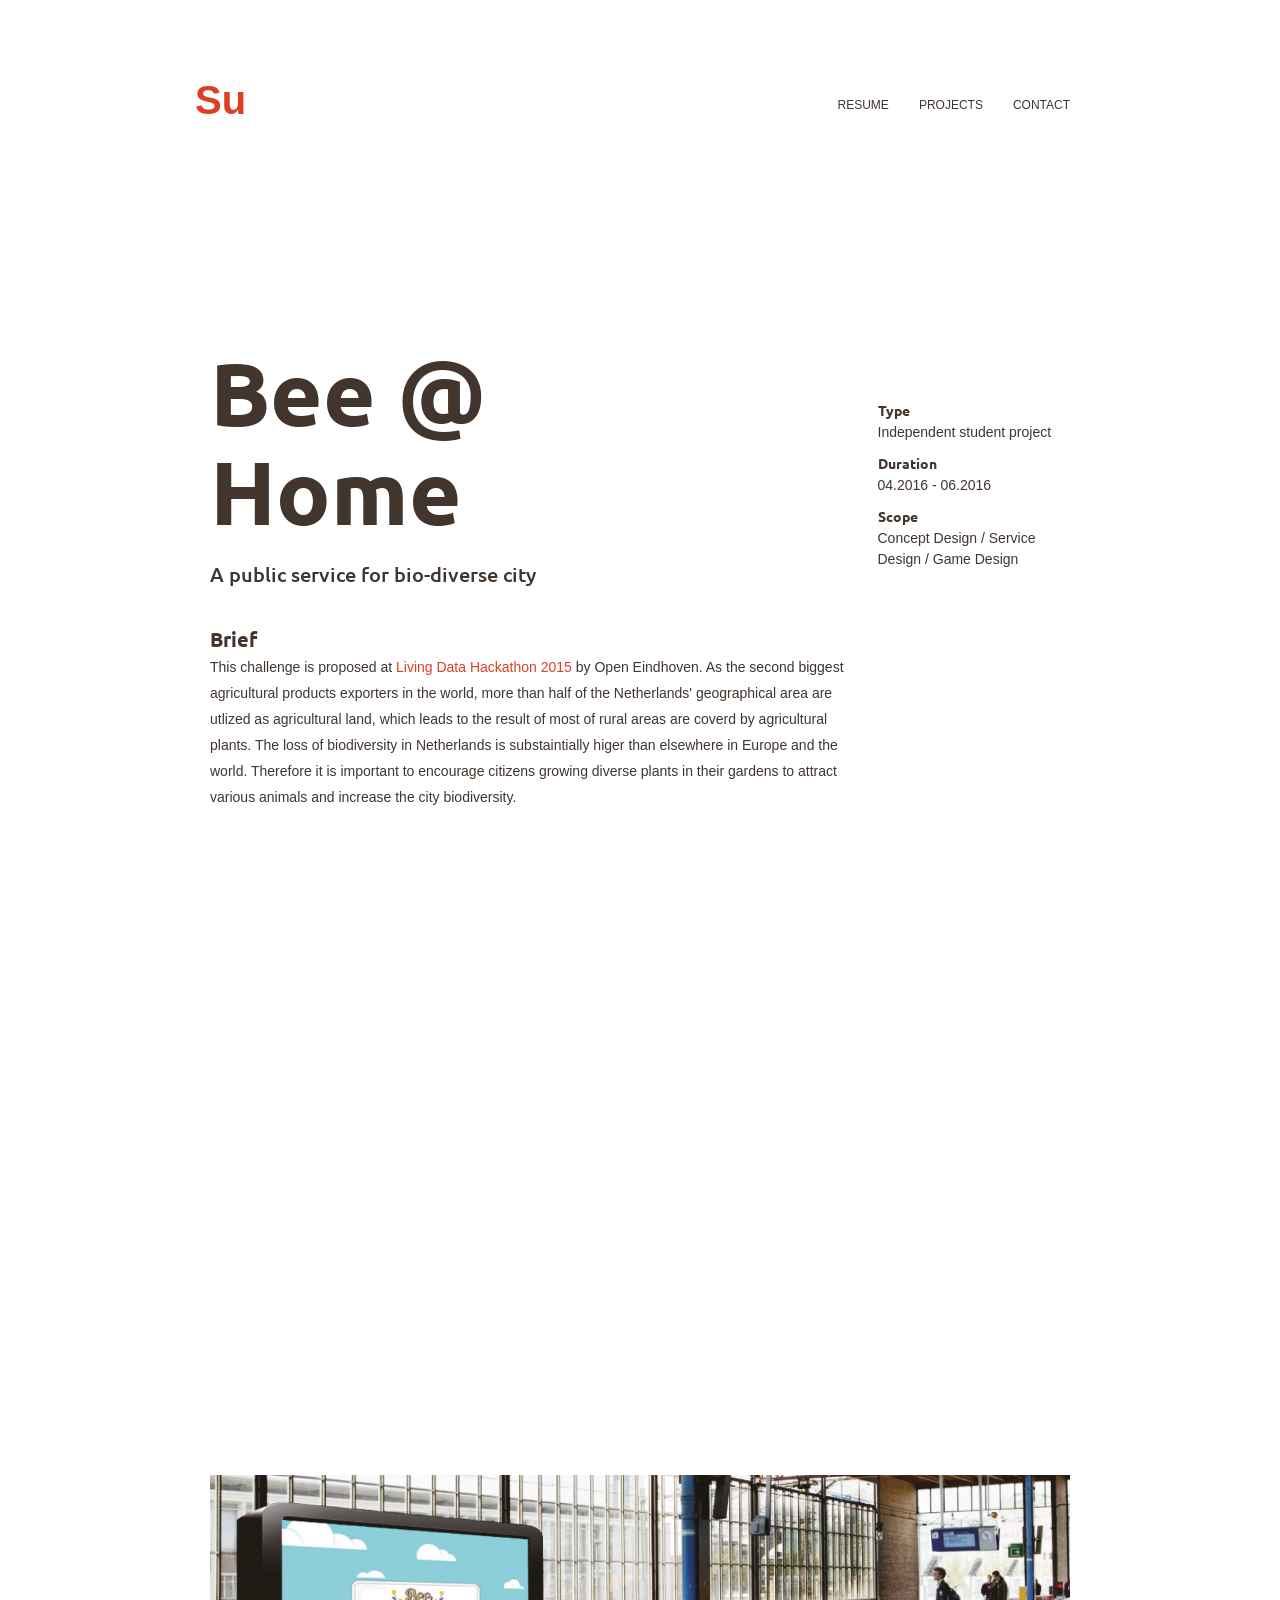
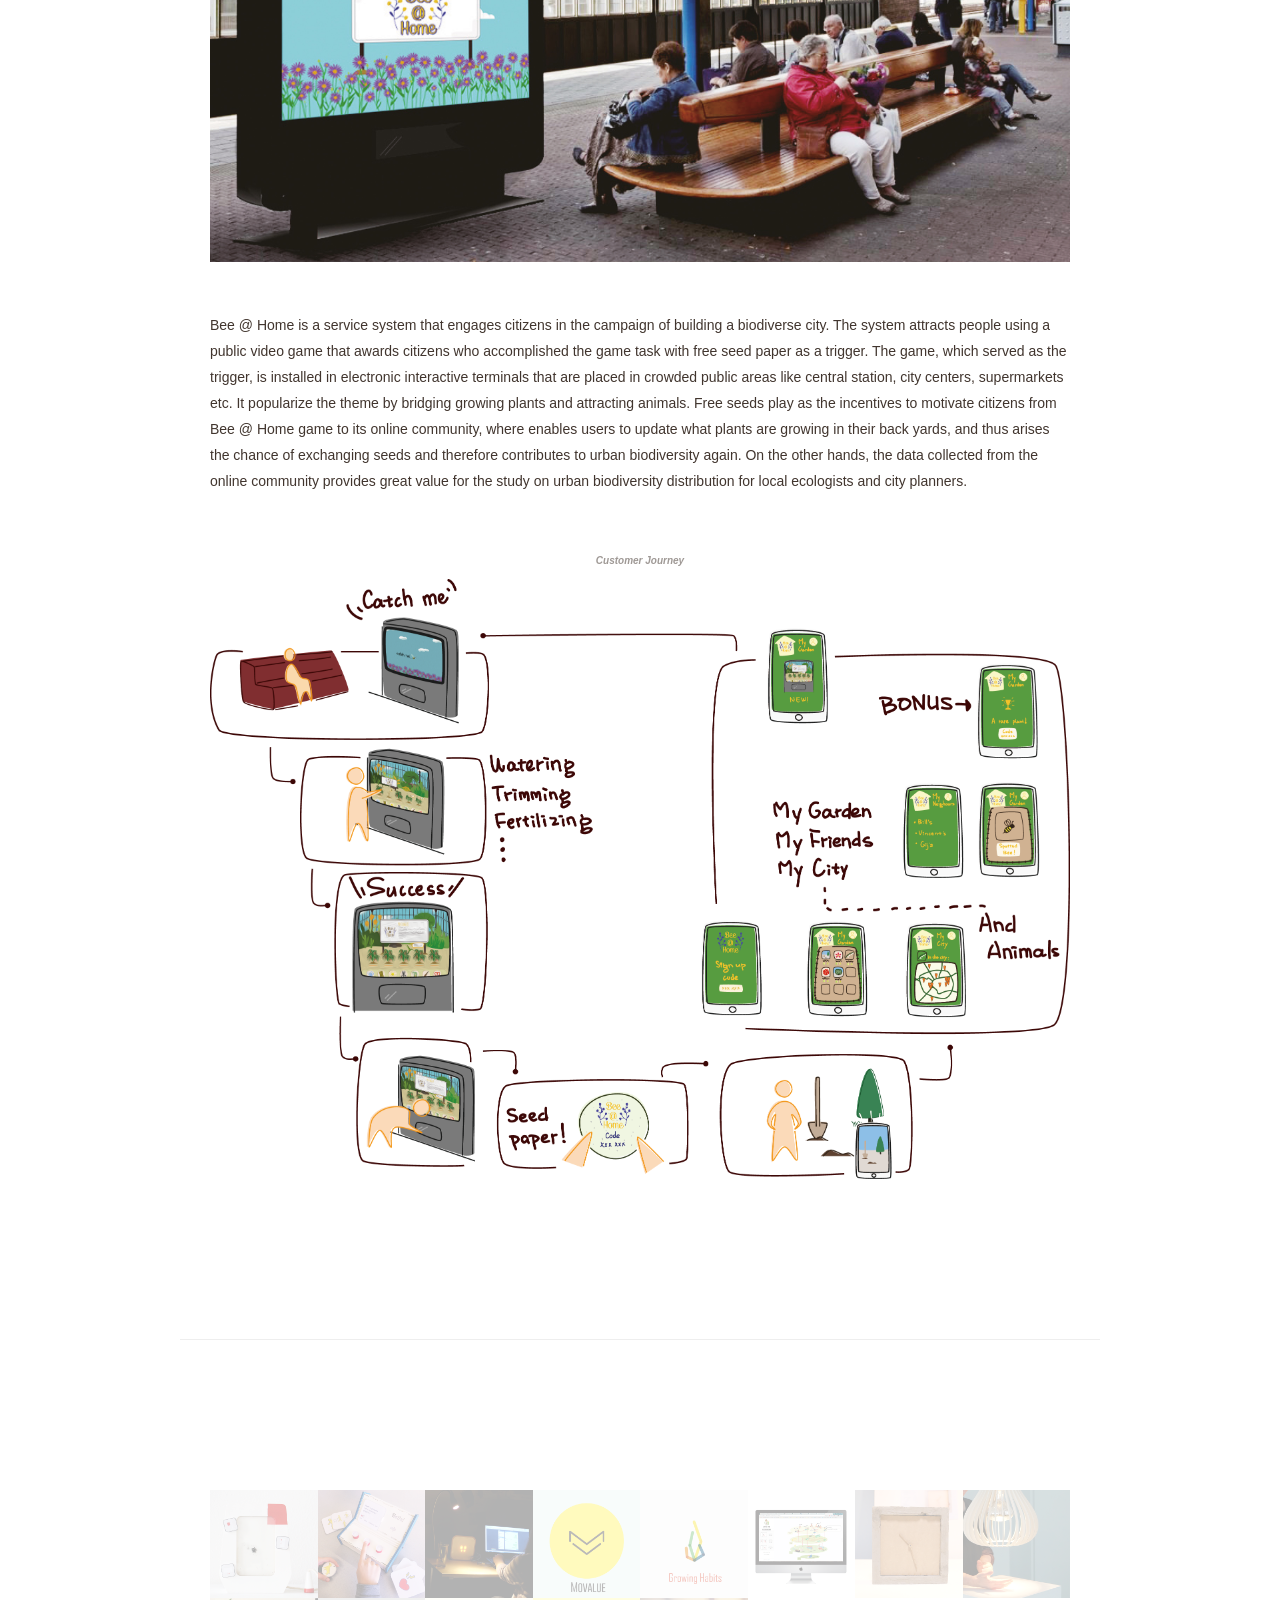
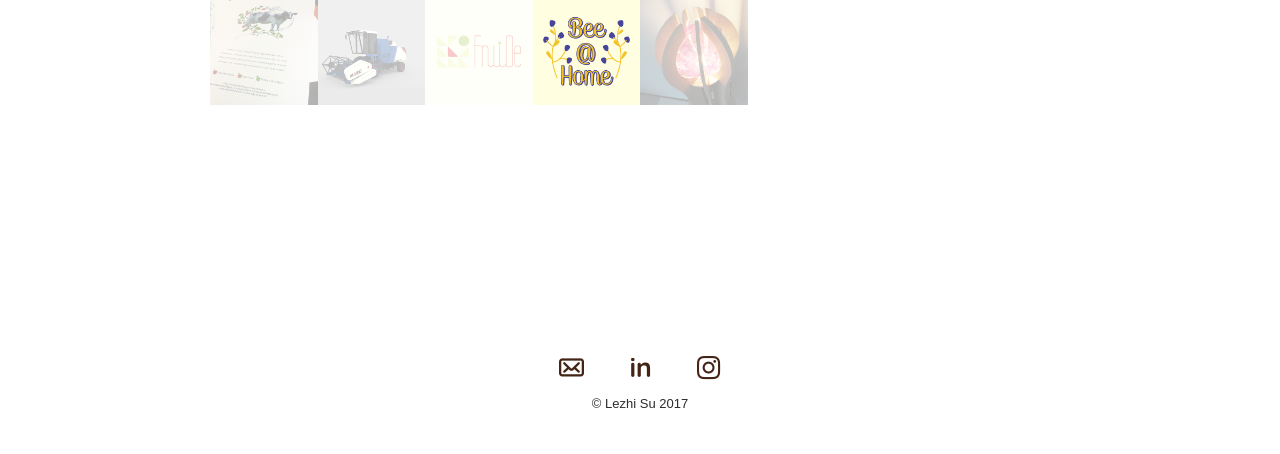
==== bee.html @ 1b553c92 "l.su" ====
<!DOCTYPE html>
<html lang="en">

<head>

    <meta charset="utf-8">
    <meta http-equiv="X-UA-Compatible" content="IE=edge">
    <meta name="viewport" content="width=device-width, initial-scale=1">
    <meta name="description" content="">
    <meta name="author" content="">

    <title>Lezhi Su</title>

    <!-- Bootstrap Core CSS -->
    <link rel="stylesheet" type="text/css" href="css/bootstrap.css">
    <link rel="stylesheet" type="text/css" href="css/bootstrap.min.css">
    <link rel="stylesheet" type="text/css" href="normalize.css">
    <link rel="stylesheet" type="text/css" href="css/style.css" media="screen">

    <!-- Custom CSS -->
    <link href="css/project.css" rel="stylesheet">

    <!-- HTML5 Shim and Respond.js IE8 support of HTML5 elements and media queries -->
    <!-- WARNING: Respond.js doesn't work if you view the page via file:// -->
    <!--[if lt IE 9]>
        <script src="https://oss.maxcdn.com/libs/html5shiv/3.7.0/html5shiv.js"></script>
        <script src="https://oss.maxcdn.com/libs/respond.js/1.4.2/respond.min.js"></script>
    <![endif]-->

    <link href='http://fonts.googleapis.com/css?family=Ubuntu:300,400,500,700' rel='stylesheet' type='text/css'>
    <link href='http://fonts.googleapis.com/css?family=OpenSans:300,400,500,700' rel='stylesheet' type='text/css'>


</head>

<body>

<!-- Navigation -->
    <nav class="navbar navbar-inverse navbar-static-top" role="navigation">
        <div class="content-container">
            <!-- Brand and toggle get grouped for better mobile display -->
            <div class="navbar-header">
                <button type="button" class="navbar-toggle" data-toggle="collapse" data-target="#bs-example-navbar-collapse-1">
                    <span class="sr-only">Toggle navigation</span>
                    <span class="icon-bar"></span>
                    <span class="icon-bar"></span>
                    <span class="icon-bar"></span>
                </button>
                <a class="navbar-brand" href="index.html"><span id="lezhi">Lezhi</span><span>Su</span></a>
            </div>
            <!-- Collect the nav links, forms, and other content for toggling -->
            <div class="collapse navbar-collapse" id="bs-example-navbar-collapse-1">
                <ul class="nav navbar-nav">
                    <li>
                        <a href="LezhiSu_CV.pdf">RESUME</a>
                    </li>
                    <li>
                        <a href="index.html#projects">PROJECTS</a>
                    </li>
                    <!-- <li>
                        <a href="#">SLASH</a>
                    </li> -->
                    <li>
                        <a href="index.html#contact">CONTACT</a>
                    </li>
                </ul>
            </div>
            <!-- /.navbar-collapse -->
        </div>
        <!-- /.container -->
    </nav>

    
    <!-- Page Content -->
    <div class="content-container" id="project-el">
        <div class="row title-row">
            <div class="col-sm-9 project-title">
                <h2><span class="main-title">Bee @ <br>Home</span>
                <br><br>A public service for bio-diverse city</h2>
            </div>
            <div class="col-sm-3 project-type">
                <div>
                    <p><b>Type</b></p>
                    <p class="gap-para">Independent student project</p>    
                </div>
                <div>
                    <p><b>Duration</b></p>
                    <p class="gap-para">04.2016 - 06.2016</p>
                </div>
                <div>
                    <p><b>Scope</b></p>
                    <p class="gap-para">Concept Design / Service Design / Game Design</p>
                </div> 
            </div>
        </div>

        <div class="row">
            <div class="col-sm-9">
                <p class="chapter-name">Brief</p>
                <p class="para">
                    This challenge is proposed at <a href="http://openeindhoven.nl/archief/2015-2/living-data-hackathon/">Living Data Hackathon 2015</a> by Open Eindhoven. As the second biggest agricultural products exporters in the world, more than half of the Netherlands' geographical area are utlized as agricultural land, which leads to the result of most of rural areas are coverd by agricultural plants. The loss of biodiversity in Netherlands is substaintially higer than elsewhere in Europe and the world. Therefore it is important to encourage citizens growing diverse plants in their gardens to attract various animals and increase the city biodiversity.
                </p>
            </div>
            <div class="col-sm-3">
            </div>
        </div>

        <div class="row">
            <div class="col-sm-12">
                <iframe src="https://player.vimeo.com/video/137248889" width="100%" height="500" frameborder="0" webkitallowfullscreen mozallowfullscreen allowfullscreen></iframe>
            </div>
        </div>

        <div class="row space-row"></div>

        <div class="row image-row">
            <div class="col-sm-12">
                <img src="img/bee/bee_title.jpg">
            </div>
        </div>

        <div class="row two-col-row">
            <div class="col-sm-12">
                <p class="para">Bee @ Home is a service system that engages citizens in the campaign of building a biodiverse city. The system attracts people using a public video game that awards citizens who accomplished the game task with free seed paper as a trigger. The game, which served as the trigger, is installed in electronic interactive terminals that are placed in crowded public areas like central station, city centers, supermarkets etc. It popularize the theme by bridging growing plants and attracting animals. Free seeds play as the incentives to motivate  citizens from Bee @ Home game to its online community, where enables users to update what plants are growing in their back yards, and thus  arises the chance of exchanging seeds and therefore contributes to urban biodiversity again. On the other hands, the data collected from the online community provides great value for the study on urban biodiversity distribution for local ecologists and city planners.</p>
            </div>
        </div>

        <div class="row image-row">
            <p class="note"><b><em>Customer Journey</em></b></p>
            <div class="col-sm-12">
                <img src="img/bee/bee_customer journey.png">
            </div>
        </div>
    </div>

    <hr>

    <div class="image_grid" id="project-overview">
        <div class="col-sm-12">
            <ul id="list" class="da-thumbs">
                <li>
                    <a href="el.html">
                        <img src="img/intro pics/intropic_el.jpg" alt="img">
                    </a>
                </li>
                <li>
                    <a href="mydaymydata.html">
                        <img src="img/intro pics/intropic_data.jpg" alt="img">
                    </a>
                </li>
                <li>
                    <a href="staywithyou.html">
                        <img src="img/intro pics/intropic_stay.jpg" alt="img" >
                    </a>
                </li>
                <li>
                    <a href="movalue.html">
                        <img src="img/intro pics/intropic_movalue.jpg" alt="img">
                    </a>
                </li> 
                <li>
                    <a href="bush.html">
                        <img src="img/intro pics/intropic_bush.jpg" alt="img">
                    </a>
                </li> 
                <li>
                    <a href="bob.html">
                        <img src="img/intro pics/intropic_bob.jpg" alt="img">
                    </a>
                </li> 
                <li>
                    <a href="silentwitness.html">
                        <img src="img/intro pics/intropic_silent.jpg" alt="img">
                    </a>
                </li>
                <li>
                    <a href="transformativeheating.html">
                        <img src="img/intro pics/intropic_dementia.jpg" alt="img">
                    </a>
                </li>
                <li>
                    <a href="milk&apple.html">
                        <img src="img/intro pics/intropic_milk.jpg" alt="img">
                    </a>
                </li>
                <!-- <li>
                    <a href="ratio.html">
                        <img src="img/intro pics/intropic_ratio.jpg" alt="img">
                    </a>
                </li> --> 
                <li>
                    <a href="combineharvester.html">
                        <img src="img/intro pics/intropic_combine.jpg" alt="img">
                    </a>
                </li> 
                <li>
                    <a href="fruide.html">
                        <img src="img/intro pics/intropic_fruide.jpg" alt="img">
                    </a>
                </li> 
                <li>
                    <a href="bee.html">
                        <img src="img/intro pics/intropic_bee.jpg" alt="img" style="opacity:1">
                    </a>
                </li>
                <li>
                    <a href="nest.html">
                        <img src="img/intro pics/intropic_nest.jpg" alt="img">
                    </a>
                </li>
                <div style="clear:both;"></div>                
            </ul>
        </div>
    </div> 

    <div class="site-footer" id="contact">
        <ul>   
            <li>
                <a href="mailto:seetasusu@gmail.com" target="_blank"><img src="img/contact_email.png">
                </a>
            </li>
            <li>
                <a href="https://www.linkedin.com/in/lezhisu/" target="_blank"><img src="img/contact_in.png">
                </a>
            </li>
            <li>
                <a href="https://www.instagram.com/seetasu/" target="_blank"><img src="img/contact_ins.png">
                </a>
            </li>
        </ul>
        <p> © Lezhi Su 2017</p>
    </div>



    <!-- jQuery -->
    <script src="js/jquery.js"></script>

    <!-- Bootstrap Core JavaScript -->
    <script src="js/bootstrap.min.js"></script>


    <script src="js/project.js"></script>

</body>

</html>
---- css/style.css ----
/* Portolio Hover */
.da-thumbs li ,
.da-thumbs li  img {
	display: block;
	position: relative;
	width: 100%;
}
.da-thumbs li  {
	overflow: hidden;
}
.da-thumbs li  article {
	position: absolute;
	background-color: rgba(255,255,255,0.98);
	background-repeat:repeat;
	width: 100%;
	height: 100%;
}
.da-thumbs li  article.da-animate {
	-webkit-transition: all 0.2s ease;
	-moz-transition: all 0.2s ease-in-out;
	-o-transition: all 0.2s ease-in-out;
	-ms-transition: all 0.2s ease-in-out;
	transition: all 0.2s ease-in-out;
}
/* Initial state classes: */
.da-slideFromTop {
	left: 0px;
	top: -100%;
}
.da-slideFromBottom {
	left: 0px;
	top: 100%;
}
.da-slideFromLeft {
	top: 0px; 
	left: -100%;
}
.da-slideFromRight {
	top: 0px;
	left: 100%;
}
/* Final state classes: */
.da-slideTop {
	top: 0px;
}
.da-slideLeft {
	left: 0px;
}
.da-thumbs li  article a {
	color:#fff;
	padding:20px;
	display:block;
}

.da-thumbs {
text-align:center;
}

.da-thumbs li  article h3{
color:#442414;
padding-top:20%;
line-height: 39px;
}

.da-thumbs li  article p{
margin-bottom:10px;
color:#442414;
display:block;
padding-left: 10%;
padding-right: 10%;
padding-top: 10%;
font-size: 16px;
line-height: 20px;
}

.da-thumbs li  article span{
display:inline-block;
}

.portfolio_2col article h3{
padding-top:70px !important;
}

/* Image Grid */
.image_grid {
	overflow:hidden;
	width:100%;
	position:relative;
}

.image_grid ul
{
	width: 100%;
}

.image_grid li{
	float: left;
	line-height: 17px;
	color: #686f74;
	list-style:none;
	overflow:hidden;
	text-align:center;
	width: 100%;
	margin: 0;
}

#project-overview ul li
{
  width: 12.5%;
}

@media only screen and (max-width: 767px) {

.image_grid{
width:100%;
}

.image_grid li img{
/*width:220px;*/
}

#project-overview ul li
{
  width: 33.3%;
}

.portfolio_4col .da-thumbs li article h3{
padding-top:70px;
}

.portfolio_3col .da-thumbs li article h3{
padding-top:50px;
}

.portfolio_2col .da-thumbs li article h3{
padding-top:53px !important;
}

}

 @media only screen and (min-width: 480px) and (max-width: 767px) {

.image_grid{
width:100%;
}

.image_grid li{
/*width:178px !important;*/
}

#project-overview ul li
{
  width: 20%;
}

.portfolio_4col .da-thumbs li article h3{
padding-top:58px;
}

.portfolio_3col .da-thumbs li article h3{
padding-top:34px;
}

.portfolio_2col .da-thumbs li article h3{
padding-top:23px !important;
}

}
---- css/project.css ----
/*
 * Start Bootstrap - Business Frontpage (http://startbootstrap.com/)
 * Copyright 2013-2016 Start Bootstrap
 * Licensed under MIT (https://github.com/BlackrockDigital/startbootstrap/blob/gh-pages/LICENSE)
 */



/*------------by seeta--------------*/

/*structre*/

/*---basic for pages*/
/*---navigation*/
/*---project title and detials-----*/
/*---basic for rows*/
/*-----------basic for project------------*/
/*-----------project EL------------*/


/*---basic for pages*/
body {
    /*padding-top: 50px;  Required padding for .navbar-fixed-top. Remove if using .navbar-static-top. Change if height of navigation changes. */
    font-family: 'Open Sans', Arial, sans-serif;
    color: #41352e;
    padding: 0;
}

h2
{
  margin: 0;
}

.col-sm-12
{
  margin-bottom: 10px;
}

nav .content-container
{
  padding-top: 80px;
}

/*body>.content-container,
#project-overview,
{
  padding-top: 100px;
}*/

.content-container,
#project-overview
{
  padding-right: 15px;
  padding-left: 15px;
  margin-right: auto;
  margin-left: auto;
}

/*---------nagivation-------------*/
.navbar-inverse .navbar-nav>li>a
{
  color: #41352e;
  font-size: 12px;
}

.navbar-inverse .navbar-nav>li>a:hover
{
  color: #dd3f24;
}

.navbar-inverse .navbar-collapse, .navbar-inverse .navbar-toggle
{
  border: none;
}

.navbar-inverse .navbar-toggle
{
  background-color: #41352e;
}

.navbar-inverse .navbar-toggle:hover
{
  background-color: #dd3f24;
}

iframe
{
  height: 300px;
}

#project-movalue iframe
  {
    height: 550px;
    width: 90%;
    margin-left: 5%;
  }


@media only screen and (min-width: 768px) {
  .content-container,
  hr
  {
    width: 750px;
  }
  body>.content-container/*,
  #project-overview*/
  {
    padding-top: 200px;
  }

  iframe
  {
    height: 400px;
  }

  #project-movalue iframe
  {
    height: 650px;
    width: 50%;
    margin-left: 25%;
  }

}
@media only screen and (min-width: 992px) {
  .content-container,
  #project-overview,
  hr
   {
    width: 920px;
  }

  iframe
  {
    height: 500px;
  }

  #project-movalue iframe
  {
    height: 650px;
    width: 50%;
    margin-left: 25%;
  }

}
@media only screen and (min-width: 1200px) {
  .content-container,
  #project-overview,
  hr
  {
    width: 920px;
  }

  iframe
  {
    height: 500px;
  }

  #project-movalue iframe
  {
    height: 700px;
    width: 50%;
    margin-left: 25%;
  }
}

.tagline {
    text-shadow: 0 0 10px #000;
    color: #fff;
}

.navbar-inverse
{
  background-color: white;
  border:none;
}

.navbar-inverse .navbar-brand
{
    font-family: 'quicksand', Arial, sans-serif;
    color: #dd3f24;
    font-size: 40px;
    font-weight: 700;
    padding:0;
    line-height: 40px;
    overflow: hidden;
}

.navbar-inverse .navbar-brand span
{
  color: #dd3f24;
  width: 100px;
  cursor: pointer;
  float: left;
  margin-right: 7px;
}


.navbar-inverse .navbar-brand #lezhi
{
  cursor: pointer;
  display: none;
}

.navbar-nav
{
  float: right;
}



/*-----basic rows------*/
.row
{
  margin-right: 0;
  margin-left: 0;
  margin-top: 40px;
}

.space-row
{
  height: 20px;
}

/*-------project title and detials-----*/
.row .project-title, .project-type b, .chapter-name
{
    font-family: 'Ubuntu', Arial, sans-serif;
}


.row .project-title
{
    vertical-align: bottom; 
    height: 195px;
    position: relative;
}

.project-title .main-title
{
    font-size: 90px;
    font-weight: 900;
}

.project-title h2
{
    position: absolute;
    bottom: 0;
    font-size: 20px;
}

.row .project-type
{
    line-height: 21px;
}

.row .project-type p
{
    margin: 0;
}

.row .project-type div
{
    margin-top: 10px;
}


/*-----------basic for project-----------------*/
.chapter-name
{
    font-weight: 700;
    margin:0;
    font-size: 20px;
}

.row .para
{
    font-size: 14px;
    line-height: 26px;
}

.note
{
  text-align: center;
  font-weight: 500;
  opacity: 0.5;
  font-size: 10px;
}


/*-----------project EL------------*/
.image-row img
{
    width: 100%;
}

.img-center {
    margin: 0 auto;
}

.two-col-row img
{
  width: 85%;
  margin-left: 7.5%;
}

.three-col-row .col-sm-9 div,
.three-col-row .col-sm-8 div
{
  width: 50%;
  float: left;
}

.three-col-row .col-sm-9 div img,
.three-col-row .col-sm-8 div img,
.three-col-row .col-sm-4 div img
{
  width: 90%;
  margin-left: 5%;
  box-sizing: border-box;
}

.four-col-row .col-sm-3
{
  padding-left:0;
}

.four-col-row .col-sm-3 div img
{
  width: 95%;
  box-sizing: border-box; 
}

/*-----------project EL------------*/
#project-data .project-title .main-title,
#project-heating .project-title .main-title,
#project-stay .project-title .main-title,
#project-bush .project-title .main-title
{
    font-size: 70px;
    font-weight: 900;
}

#project-silent .project-title
{
  height: 255px;
}

#project-silent .project-type a, .para a
{
  text-decoration: none;
  color: #dd3f24;
  cursor: pointer;
}


/*-----------DDW------------*/
.project-type img
{
  height: 30px;
}

.site-footer 
{
  padding: 40px 20px;
}


.site-footer 
{
    text-align: center;
}

.site-footer p
{
    color: #2c2c2c;
    font-family: 'quicksand', Arial, sans-serif;
    text-align: center;
    width: 100%;
    margin: 0;
    font-size: 13px;
}

.site-footer a,
.site-footer a:visited { color: #2c2c2c; }
.site-footer a:hover { color: #90D4C5; }

.site-footer ul
{
    width: 100%;
    margin: 0 auto 15px auto;
    display: block;
    padding: 0;
}
.site-footer ul li
{
    display: inline-block;
    margin: 0 20px 0 20px;
} 

.site-footer ul li img
{
    height: 25px;
}

/*---------project overview--------*/
#project-overview 
{ 
  padding-bottom: 200px;
  margin: 0 auto;
}


#project-overview ul
{
  padding: 0;
  margin: 0;
}


#project-overview ul li img
{
  width: 100%;
  opacity: 0.3;
}

#project-overview ul li img:hover
{
  opacity: 1;
  transition: 0.3s linear;
}

#project-overview ul li a:active img
{
  opacity: 1;
}

hr
{
  margin-top: 150px;
  margin-bottom: 150px;
}
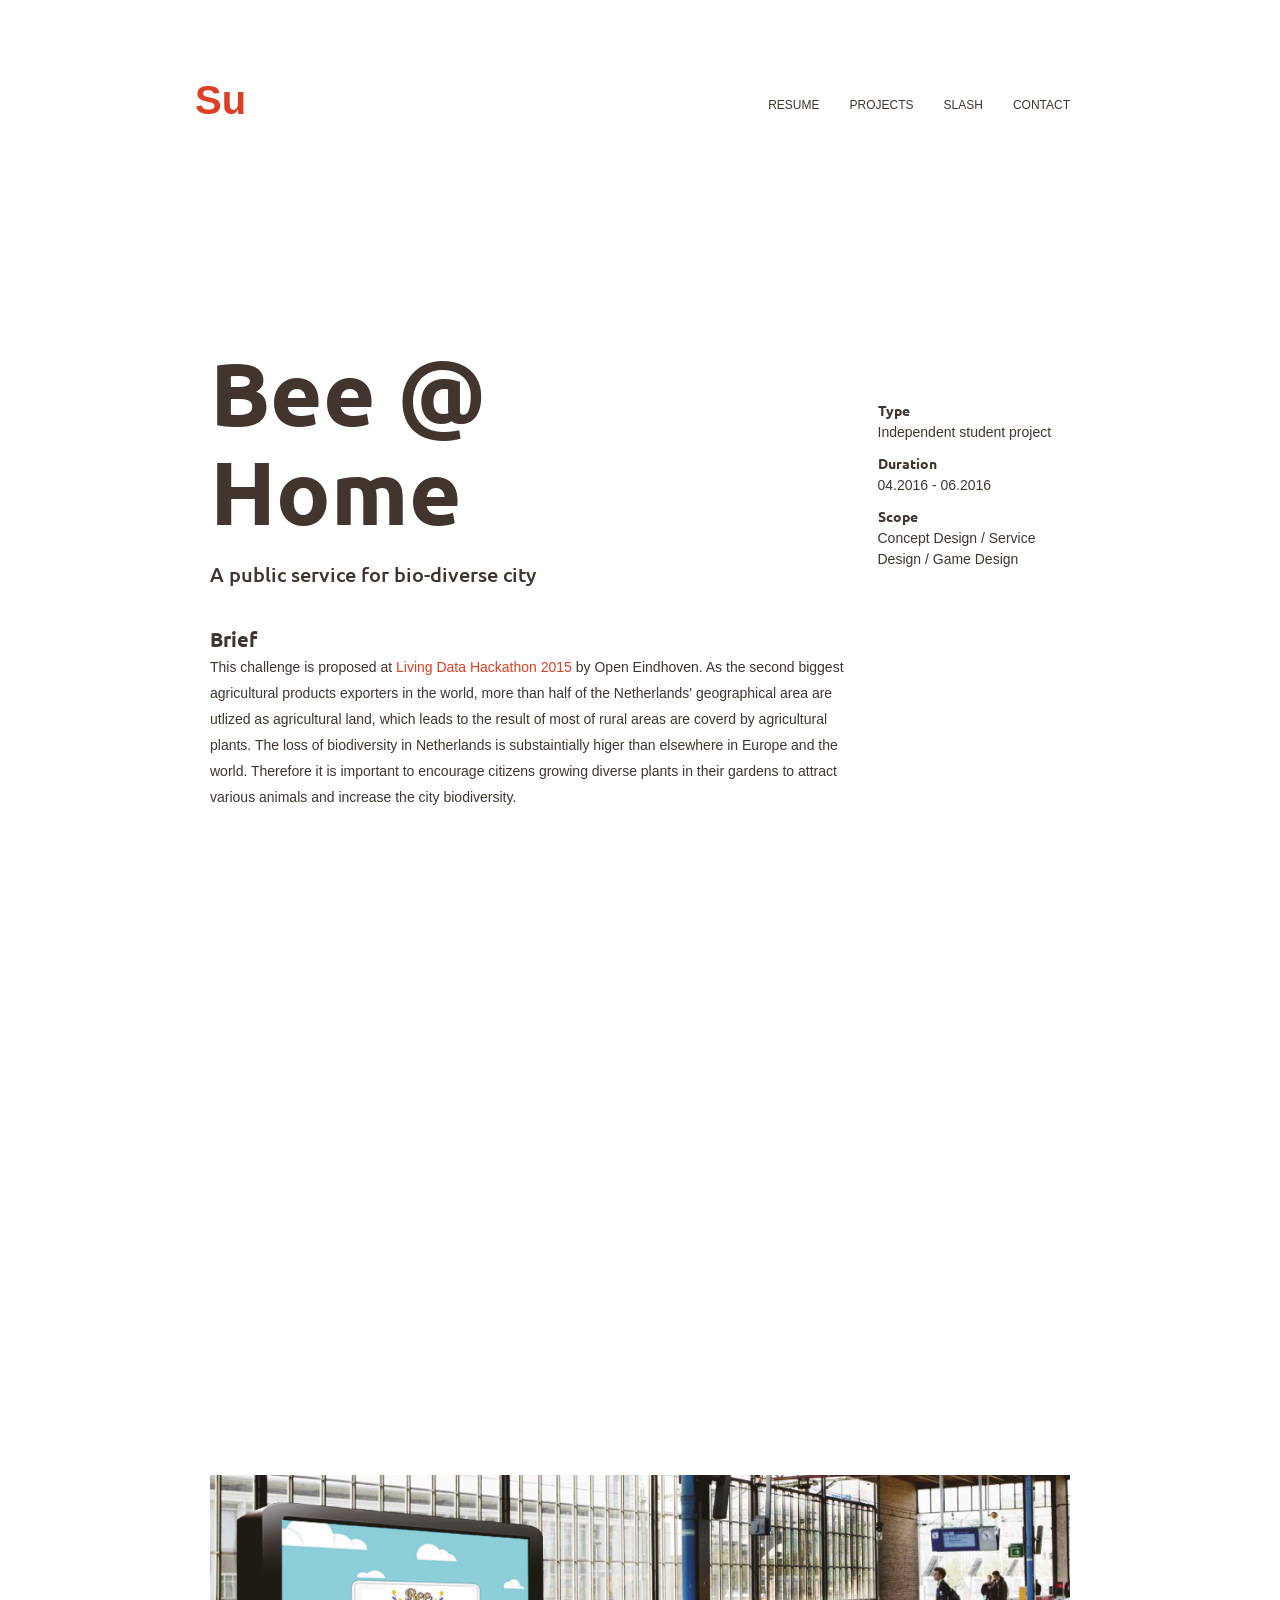
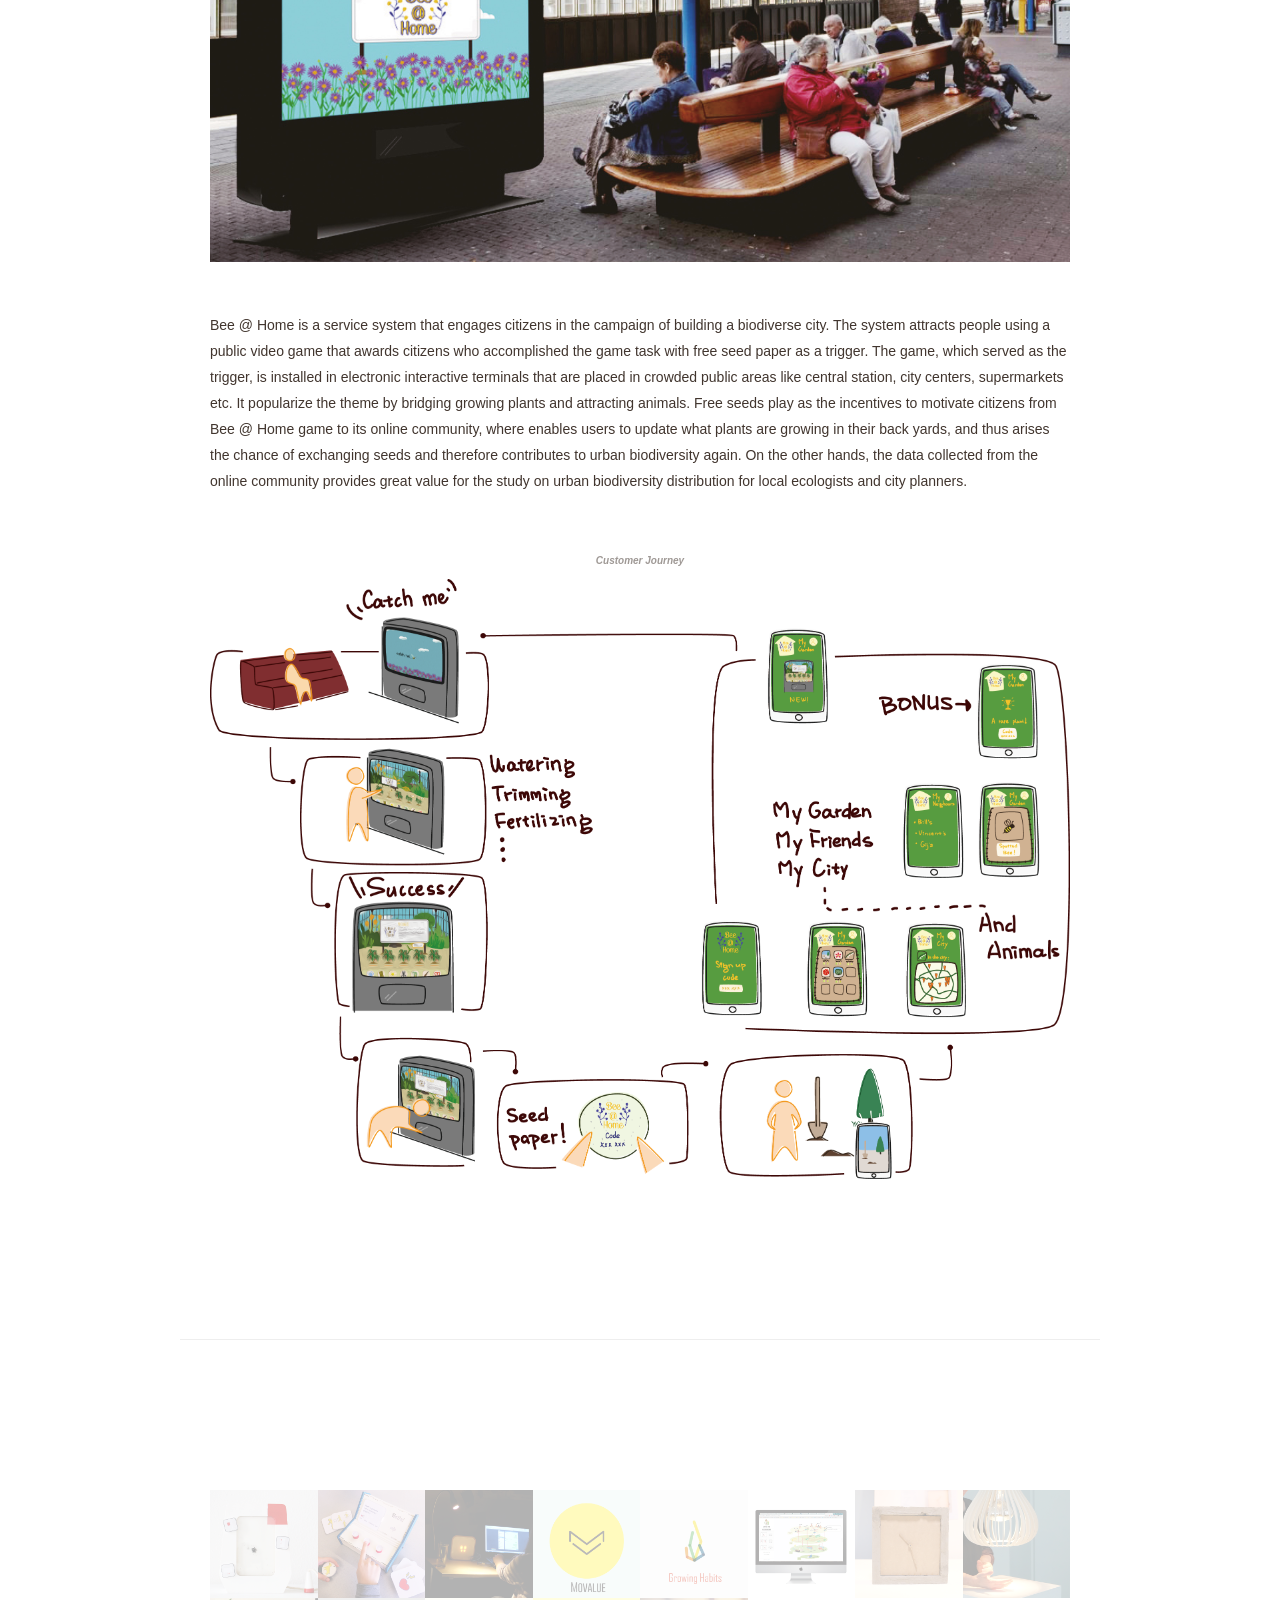
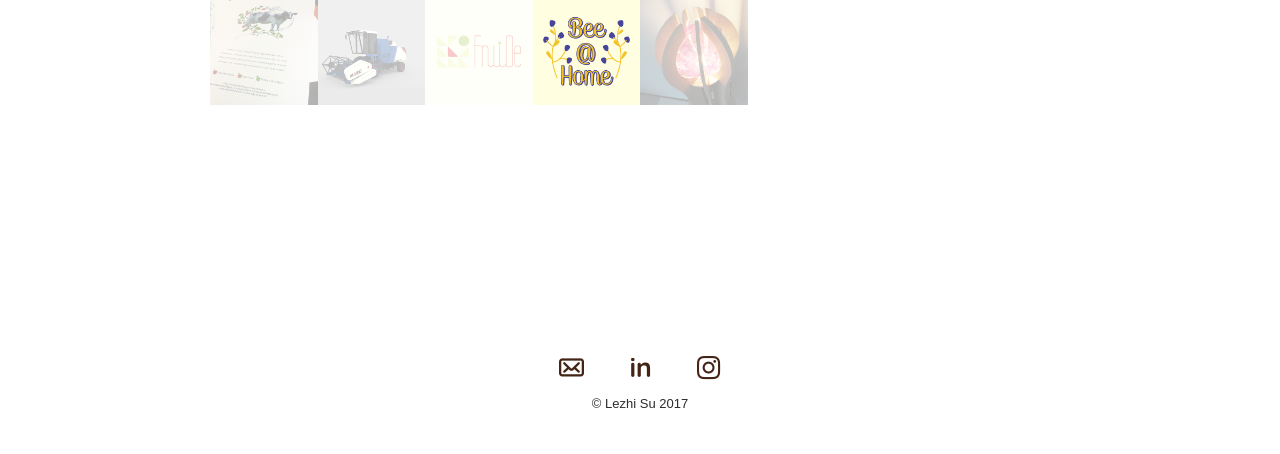
==== commit 565a7207: "update with SLASH page" ====
--- a/bee.html
+++ b/bee.html
@@ -57,9 +57,9 @@
                     <li>
                         <a href="index.html#projects">PROJECTS</a>
                     </li>
-                    <!-- <li>
-                        <a href="#">SLASH</a>
-                    </li> -->
+                    <li>
+                        <a href="slash.html">SLASH</a>
+                    </li>
                     <li>
                         <a href="index.html#contact">CONTACT</a>
                     </li>
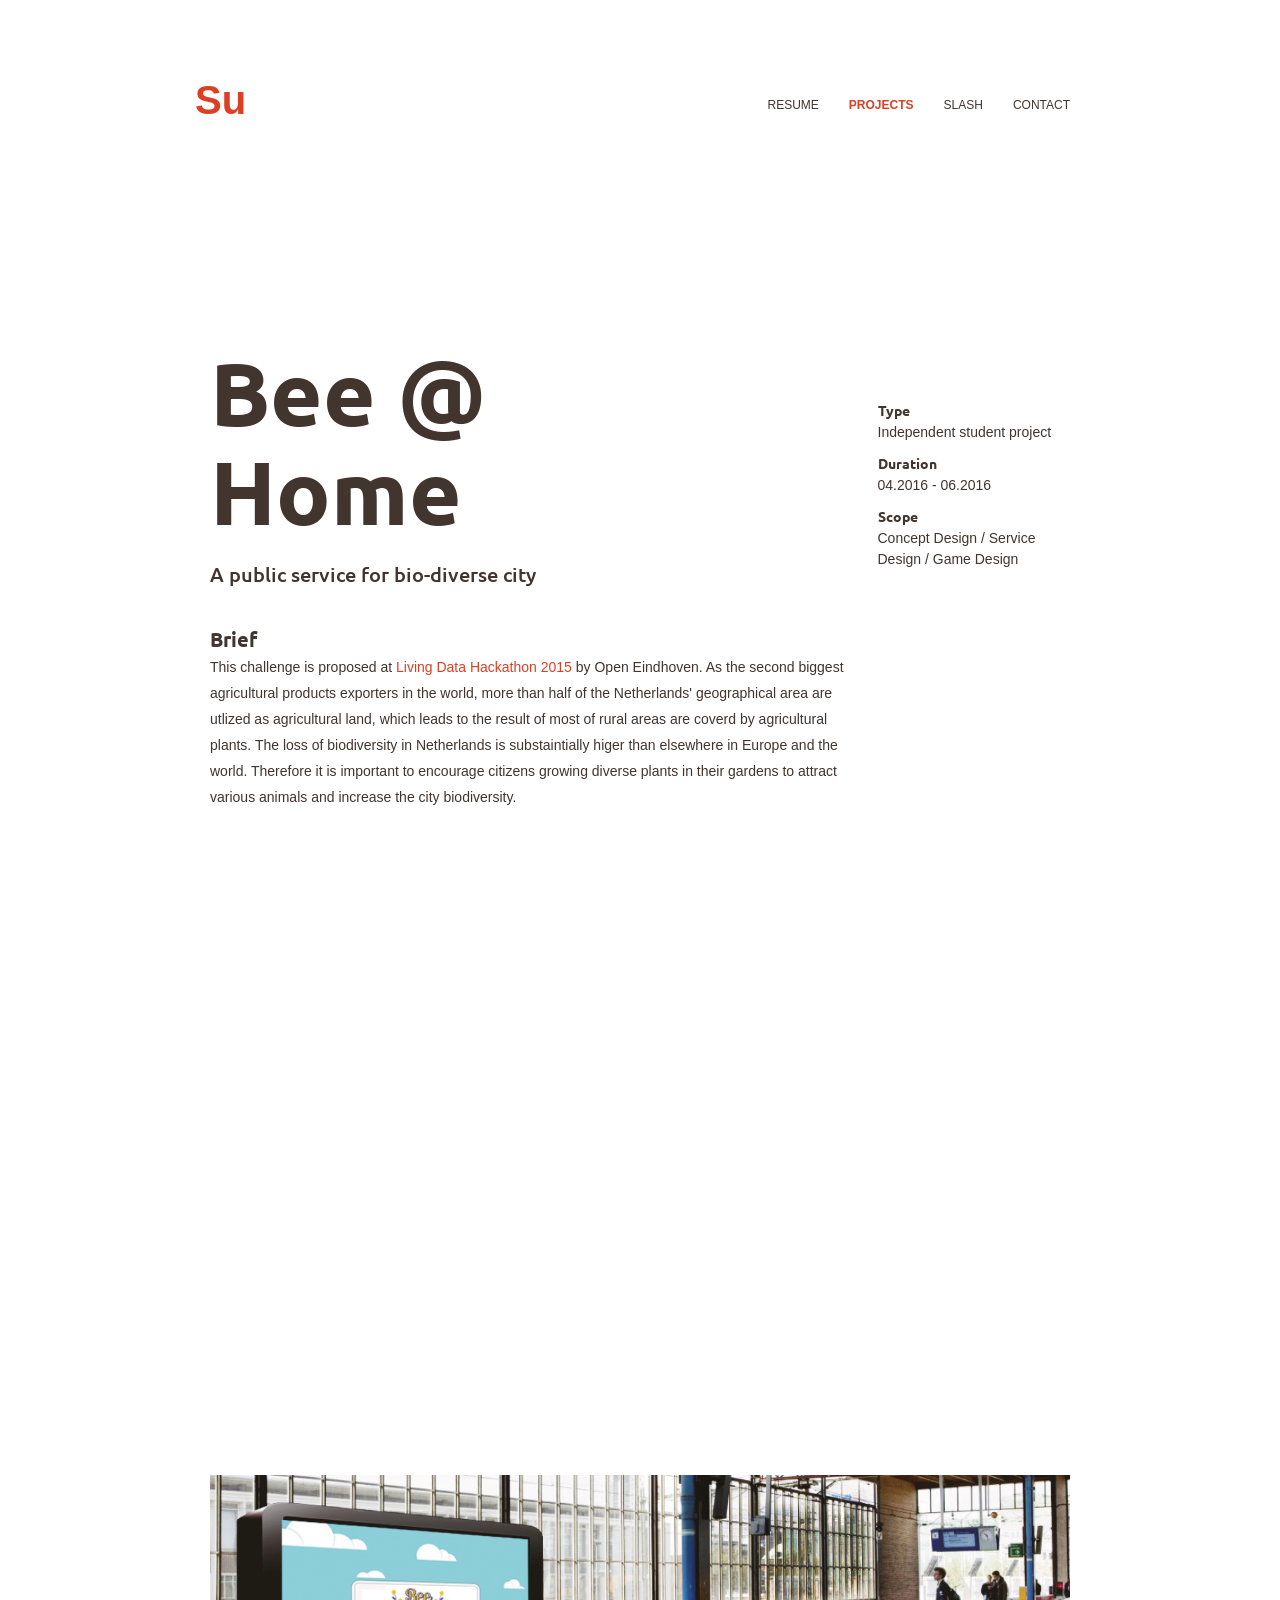
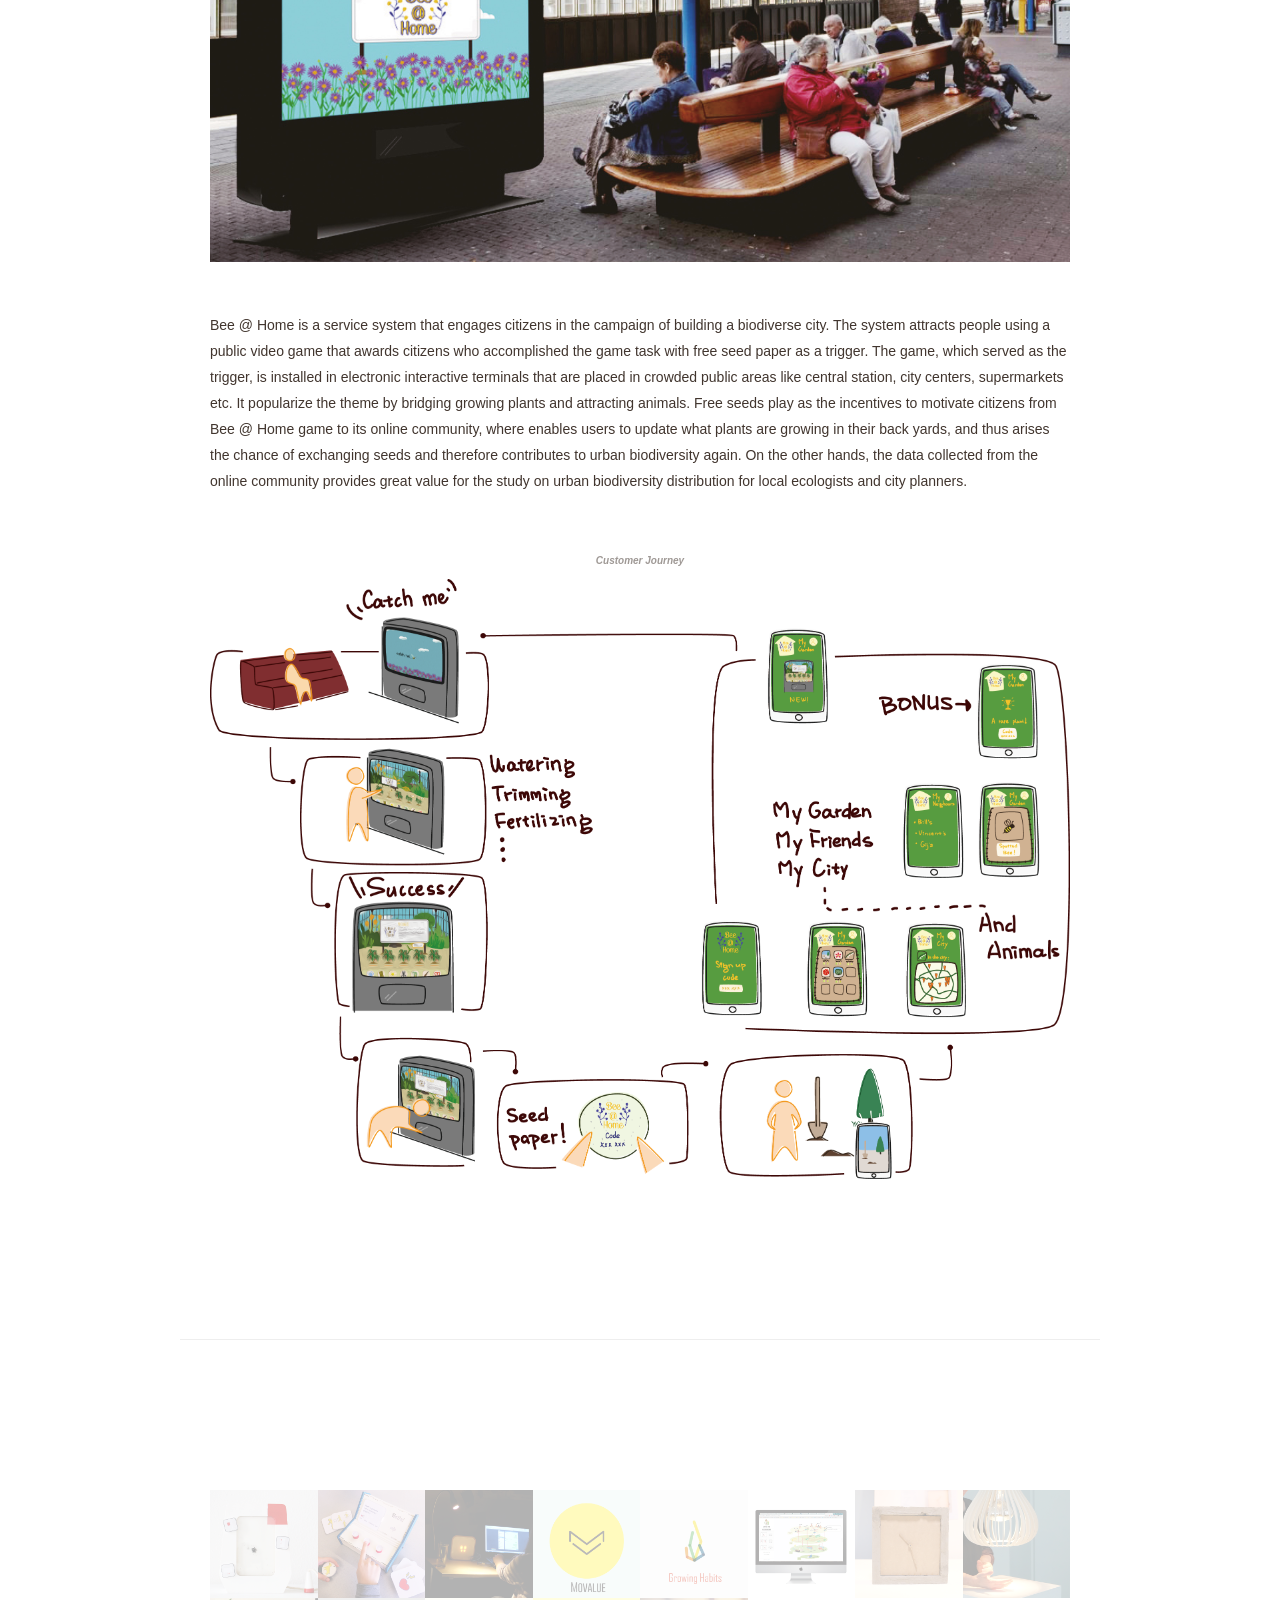
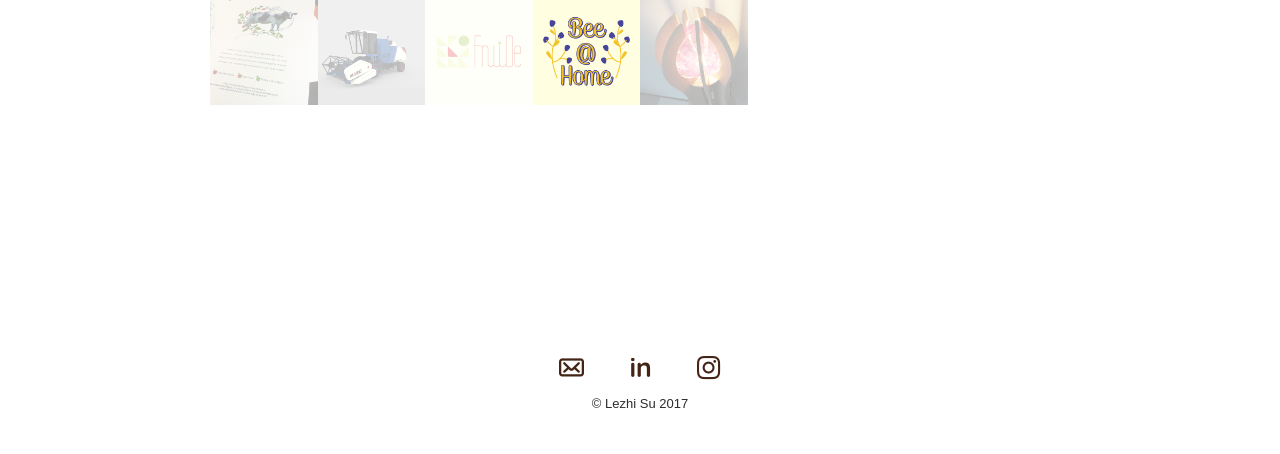
==== commit 84d5c79e: "update for slash pag" ====
--- a/bee.html
+++ b/bee.html
@@ -55,7 +55,7 @@
                         <a href="LezhiSu_CV.pdf">RESUME</a>
                     </li>
                     <li>
-                        <a href="index.html#projects">PROJECTS</a>
+                        <a href="index.html#projects" style="color:#dd3f24;font-weight:600">PROJECTS</a>
                     </li>
                     <li>
                         <a href="slash.html">SLASH</a>
--- a/css/project.css
+++ b/css/project.css
@@ -334,7 +334,8 @@
 #project-data .project-title .main-title,
 #project-heating .project-title .main-title,
 #project-stay .project-title .main-title,
-#project-bush .project-title .main-title
+#project-bush .project-title .main-title,
+#project-harvester .project-title .main-title
 {
     font-size: 70px;
     font-weight: 900;
